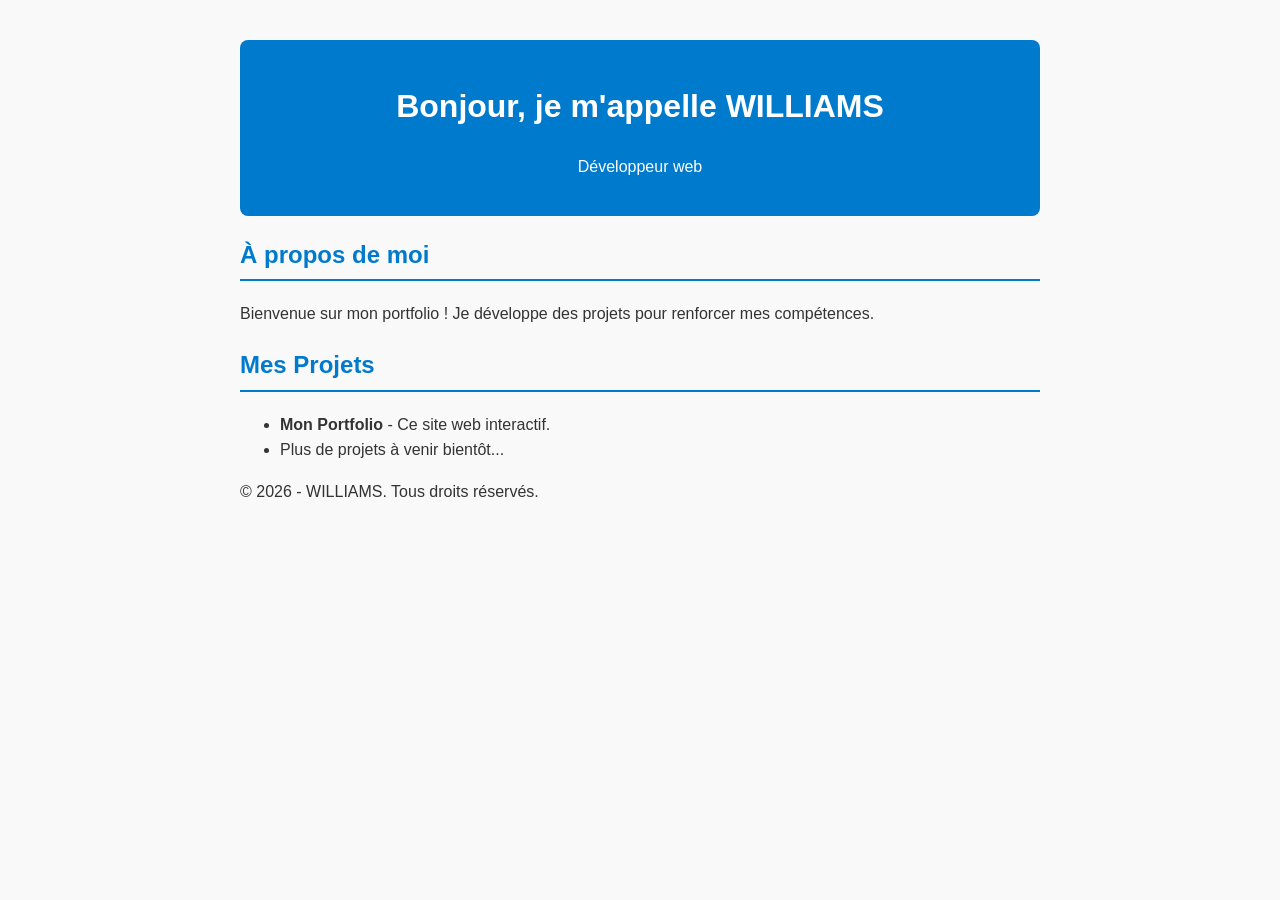
==== idex.html @ 9169c0f6 "PORTfoliov1 test" ====
<!DOCTYPE html>
<html lang="fr">
<head>
    <meta charset="UTF-8">
    <meta name="viewport" content="width=device-width, initial-scale=1.0">
    <title> Mon Portfolio </title>
    <link rel="stylesheet" href="style.css">
</head>
<body>

    <header>
        <h1>Bonjour, je m'appelle WILLIAMS</h1>
        <p>Développeur web</p>
    </header>

    <main>
        <section id="a-propos">
            <h2>À propos de moi</h2>
            <p>Bienvenue sur mon portfolio ! Je développe des projets pour renforcer mes compétences.</p>
        </section>

        <section id="projets">
            <h2>Mes Projets</h2>
            <ul>
                <li><strong>Mon Portfolio</strong> - Ce site web interactif.</li>
                <li>Plus de projets à venir bientôt...</li>
            </ul>
        </section>
    </main>

    <footer>
        <p>© 2026 - WILLIAMS. Tous droits réservés.</p>
    </footer>

</body>
</html>
---- style.css ----
body {
    font-family: Arial, sans-serif;
    line-height: 1.6;
    margin: 40px auto;
    max-width: 800px;
    padding: 0 20px;
    color: #333;
    background-color: #f9f9f9;
}

header {
    text-align: center;
    background: #007acc;
    color: white;
    padding: 20px;
    border-radius: 8px;
}

h2 {
    color: #007acc;
    border-bottom: 2px solid #007acc;
    padding-bottom: 5px;
}
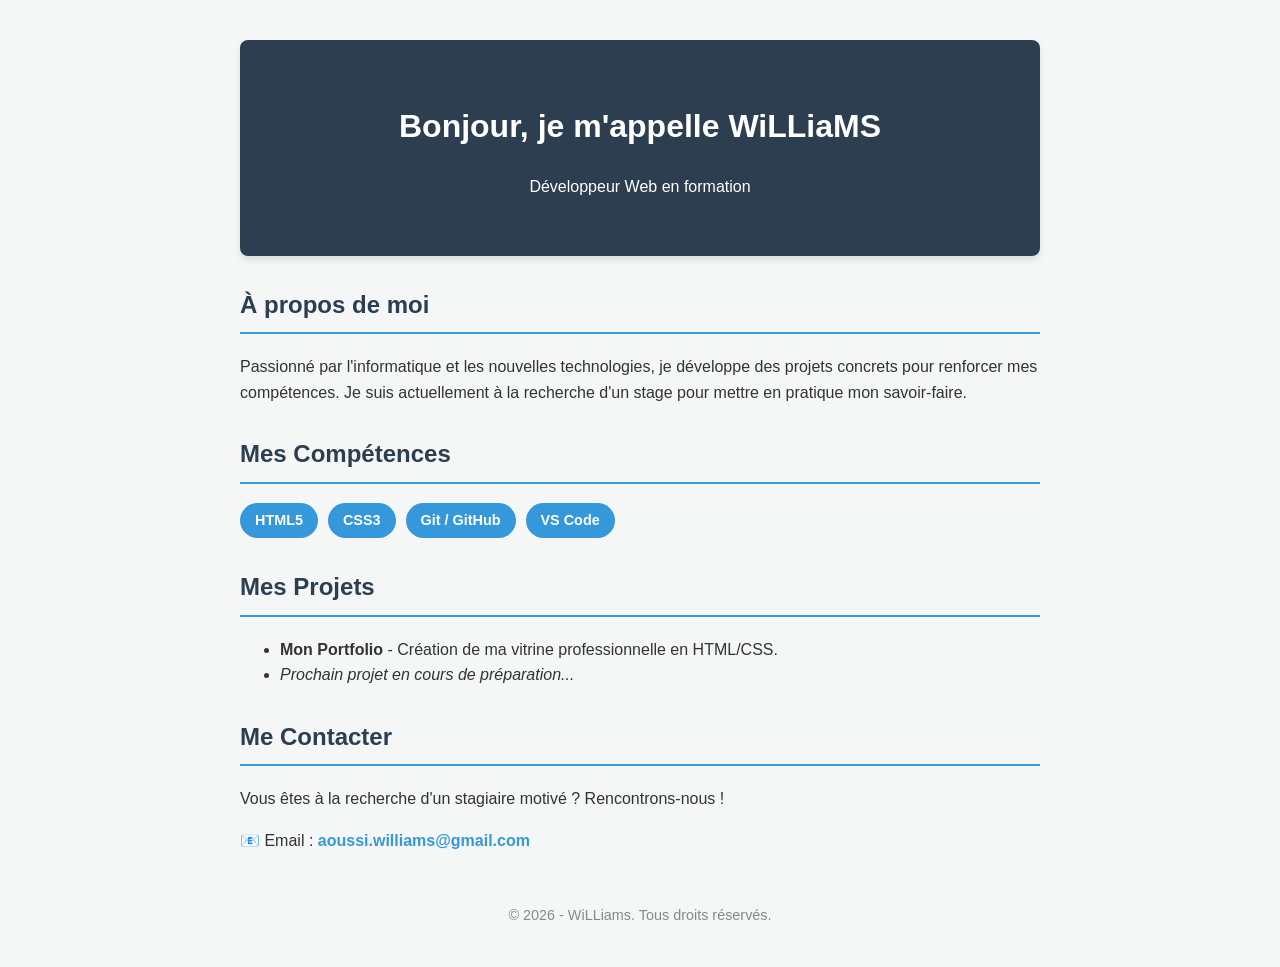
==== commit 92af0630: "2" ====
--- a/idex.html
+++ b/idex.html
@@ -3,33 +3,49 @@
 <head>
     <meta charset="UTF-8">
     <meta name="viewport" content="width=device-width, initial-scale=1.0">
-    <title> Mon Portfolio </title>
+    <title>Mon Portfolio | WiLLiaMS</title>
     <link rel="stylesheet" href="style.css">
 </head>
 <body>
 
     <header>
-        <h1>Bonjour, je m'appelle WILLIAMS</h1>
-        <p>Développeur web</p>
+        <h1>Bonjour, je m'appelle WiLLiaMS</h1>
+        <p>Développeur Web en formation</p>
     </header>
 
     <main>
         <section id="a-propos">
             <h2>À propos de moi</h2>
-            <p>Bienvenue sur mon portfolio ! Je développe des projets pour renforcer mes compétences.</p>
+            <p>Passionné par l'informatique et les nouvelles technologies, je développe des projets concrets pour renforcer mes compétences. Je suis actuellement à la recherche d'un stage pour mettre en pratique mon savoir-faire.</p>
+        </section>
+
+        <section id="competences">
+            <h2>Mes Compétences</h2>
+            <div class="liste-competences">
+                <span class="badge">HTML5</span>
+                <span class="badge">CSS3</span>
+                <span class="badge">Git / GitHub</span>
+                <span class="badge">VS Code</span>
+            </div>
         </section>
 
         <section id="projets">
             <h2>Mes Projets</h2>
             <ul>
-                <li><strong>Mon Portfolio</strong> - Ce site web interactif.</li>
-                <li>Plus de projets à venir bientôt...</li>
+                <li><strong>Mon Portfolio</strong> - Création de ma vitrine professionnelle en HTML/CSS.</li>
+                <li><em>Prochain projet en cours de préparation...</em></li>
             </ul>
+        </section>
+
+        <section id="contact">
+            <h2>Me Contacter</h2>
+            <p>Vous êtes à la recherche d'un stagiaire motivé ? Rencontrons-nous !</p>
+            <p>📧 Email : <a href="mailto:aoussi.williams@gmail.com">aoussi.williams@gmail.com</a></p>
         </section>
     </main>
 
     <footer>
-        <p>© 2026 - WILLIAMS. Tous droits réservés.</p>
+        <p>© 2026 - WiLLiams. Tous droits réservés.</p>
     </footer>
 
 </body>
--- a/style.css
+++ b/style.css
@@ -1,23 +1,59 @@
 body {
-    font-family: Arial, sans-serif;
+    font-family: 'Segoe UI', Tahoma, Geneva, Verdana, sans-serif;
     line-height: 1.6;
     margin: 40px auto;
     max-width: 800px;
     padding: 0 20px;
     color: #333;
-    background-color: #f9f9f9;
+    background-color: #f4f7f6;
 }
 
 header {
     text-align: center;
-    background: #007acc;
+    background: #2c3e50;
     color: white;
-    padding: 20px;
+    padding: 40px 20px;
     border-radius: 8px;
+    box-shadow: 0 4px 6px rgba(0,0,0,0.1);
 }
 
 h2 {
-    color: #007acc;
-    border-bottom: 2px solid #007acc;
-    padding-bottom: 5px;
-}+    color: #2c3e50;
+    border-bottom: 2px solid #3498db;
+    padding-bottom: 8px;
+    margin-top: 30px;
+}
+
+.liste-competences {
+    display: flex;
+    gap: 10px;
+    flex-wrap: wrap;
+    margin-top: 15px;
+}
+
+.badge {
+    background-color: #3498db;
+    color: white;
+    padding: 6px 15px;
+    border-radius: 20px;
+    font-size: 0.9rem;
+    font-weight: bold;
+}
+
+#contact a {
+    color: #3498db;
+    text-decoration: none;
+    font-weight: bold;
+}
+
+#contact a:hover {
+    text-decoration: underline;
+}
+
+footer {
+    text-align: center;
+    margin-top: 5px;
+    padding-top: 20px;
+    font-size: 0.9rem;
+    color: #7f8c8d;
+}
